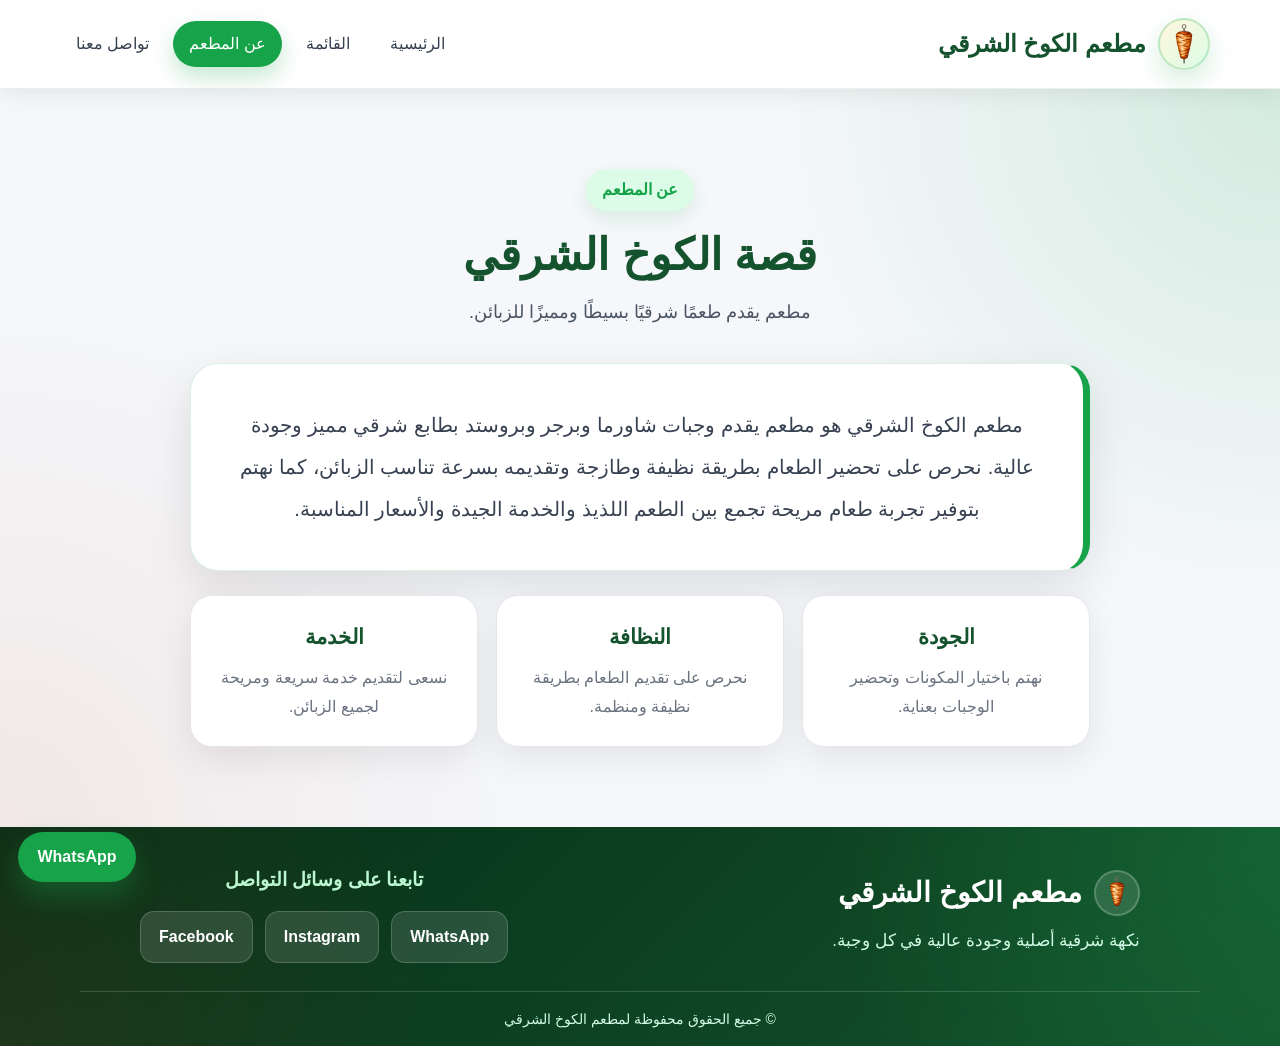
==== about.html @ ff2dcf0b "First website upload" ====
<!doctype html>

<html dir="rtl" lang="ar">
  <head>
    <meta charset="utf-8" />
    <meta content="width=device-width, initial-scale=1.0" name="viewport" />
    <title>عن مطعم الكوخ الشرقي</title>
    <link href="style.css" rel="stylesheet" />
    <meta
      content="تعرف على مطعم الكوخ الشرقي ورسالته في تقديم وجبات شرقية طازجة بجودة عالية."
      name="description"
    />
    <meta content="#14532d" name="theme-color" />
  </head>
  <body>
    <!-- ===================== الشريط العلوي الموحد ===================== -->
    <header>
      <a aria-label="الصفحة الرئيسية" class="logo-link" href="home.html">
        <img
          alt="سيخ شاورما"
          class="logo-icon"
          decoding="async"
          loading="lazy"
          src="images/shawarma-spit.png"
        />
        <span>مطعم الكوخ الشرقي</span>
      </a>
      <nav>
        <a href="index.html">الرئيسية</a>
        <a href="menu.html">القائمة</a>
        <a aria-current="page" class="active" href="about.html">عن المطعم</a>
        <a href="contact.html">تواصل معنا</a>
      </nav>
    </header>
    <main>
      <!-- ===================== صفحة عن المطعم ===================== -->
      <section class="page about-page">
        <div class="page-heading inner-heading">
          <span>عن المطعم</span>
          <h1 class="about-title">قصة الكوخ الشرقي</h1>
          <p>مطعم يقدم طعمًا شرقيًا بسيطًا ومميزًا للزبائن.</p>
        </div>
        <div class="about-card">
          <p>
            مطعم الكوخ الشرقي هو مطعم يقدم وجبات شاورما وبرجر وبروستد بطابع شرقي
            مميز وجودة عالية. نحرص على تحضير الطعام بطريقة نظيفة وطازجة وتقديمه
            بسرعة تناسب الزبائن، كما نهتم بتوفير تجربة طعام مريحة تجمع بين الطعم
            اللذيذ والخدمة الجيدة والأسعار المناسبة.
          </p>
        </div>
        <div class="about-grid">
          <div class="about-small-card">
            <h3>الجودة</h3>
            <p>نهتم باختيار المكونات وتحضير الوجبات بعناية.</p>
          </div>
          <div class="about-small-card">
            <h3>النظافة</h3>
            <p>نحرص على تقديم الطعام بطريقة نظيفة ومنظمة.</p>
          </div>
          <div class="about-small-card">
            <h3>الخدمة</h3>
            <p>نسعى لتقديم خدمة سريعة ومريحة لجميع الزبائن.</p>
          </div>
        </div>
      </section>
    </main>
    <!-- ===================== الفوتر الموحد لكل الصفحات ===================== -->
    <footer>
      <div class="footer-container">
        <div class="footer-brand">
          <a class="footer-logo" href="home.html">
            <img
              alt="سيخ شاورما"
              class="logo-icon"
              decoding="async"
              loading="lazy"
              src="images/shawarma-spit.png"
            />
            <span>مطعم الكوخ الشرقي</span>
          </a>
          <p>نكهة شرقية أصلية وجودة عالية في كل وجبة.</p>
        </div>
        <div class="footer-social">
          <h4>تابعنا على وسائل التواصل</h4>
          <div class="social">
            <a
              aria-label="WhatsApp"
              href="https://api.whatsapp.com/send?phone=%2B962799696229&amp;token=eyJhbGciOiJFUzI1NiIsInR5cCI6IkpXVCIsImtpZCI6IjEyNSJ9.[base64].-tZkPy79e-zSBq69HL6-VD-GM5MZKoyVChqWBKBk555P0IzhFs1aO6kCdRtckV6x85fm6EIGFcyt1Vrq4klTZw&amp;fbclid=IwY2xjawSBe0FleHRuA2FlbQIxMABicmlkETFieFEyWjlsdlI2eDVubnBoc3J0YwZhcHBfaWQQMjIyMDM5MTc4ODIwMDg5MgABHgQ_v9pskDPI_-1TUpGBvC1oSZFPZIWtSZx8lAF0JgI2yqnGxUwmHoY_lNgO_aem_ePdxpsRv1N-bumicLa9hvA"
              rel="noopener noreferrer"
              >WhatsApp</a
            >
            <a
              aria-label="Instagram"
              href="https://www.instagram.com/alkokh_alsharqi?igsh=M2NqMXM1cWpvYnBv"
              rel="noopener noreferrer"
              target="_blank"
            >
              Instagram
            </a>
            <a
              aria-label="Facebook"
              href="https://www.facebook.com/profile.php?id=100057581524350"
              rel="noopener noreferrer"
              >Facebook</a
            >
          </div>
        </div>
      </div>
      <div class="footer-bottom">
        <p>© جميع الحقوق محفوظة لمطعم الكوخ الشرقي</p>
      </div>
    </footer>
    <a
      aria-label="تواصل معنا عبر واتساب"
      class="floating-whatsapp"
      href="https://api.whatsapp.com/send?phone=962799696229"
      rel="noopener noreferrer"
      target="_blank"
      >WhatsApp</a
    ><button id="scrollTopBtn" class="scroll-top-btn">↑</button>

    <script src="main.js"></script>
  </body>
</html>
---- style.css ----
/* =========================================================
   1) الإعدادات العامة لكل الموقع
   ========================================================= */

:root {
    --green-dark: #052e16;
    --green-main: #14532d;
    --green: #16a34a;
    --green-hover: #22c55e;
    --green-light: #dcfce7;
    --orange: #c54822;
    --cream: #fff7dc;
    --text: #1f2937;
    --muted: #6b7280;
    --bg: #f5f7fa;
    --white: #ffffff;
    --border: #e5e7eb;
    --shadow: 0 16px 45px rgba(0, 0, 0, 0.10);
    --shadow-hover: 0 22px 55px rgba(0, 0, 0, 0.14);
    --radius: 24px;
    --container: 1120px;
    --section-space: clamp(42px, 6vw, 76px);
    --side-space: clamp(16px, 5vw, 60px);
}

* {
    box-sizing: border-box;
}

html {
    scroll-behavior: smooth;
    -webkit-text-size-adjust: 100%;
}

body {
    margin: 0;
    font-family: 'Segoe UI', Arial, sans-serif;
    background: var(--bg);
    color: var(--text);
    direction: rtl;
    min-height: 100vh;
    display: flex;
    flex-direction: column;
    overflow-x: hidden;
}

img,
iframe {
    max-width: 100%;
}

a {
    text-decoration: none;
}

main {
    flex: 1;
}

section {
    padding: var(--section-space) var(--side-space);
}

.container {
    width: min(100%, var(--container));
    margin: 0 auto;
}

/* =========================================================
   2) الشريط العلوي Header
   ========================================================= */

header {
    min-height: 78px;
    display: flex;
    justify-content: space-between;
    align-items: center;
    gap: 18px;
    padding: 12px var(--side-space);
    background: rgba(255, 255, 255, 0.94);
    backdrop-filter: blur(14px);
    box-shadow: 0 4px 22px rgba(0, 0, 0, 0.08);
    border-bottom: 1px solid rgba(20, 83, 45, 0.08);
    position: sticky;
    top: 0;
    z-index: 1000;
}

/* =========================================================
   3) اللوجو Logo
   ========================================================= */

.logo-link,
.footer-logo {
    display: flex;
    align-items: center;
    gap: 12px;
    color: var(--green-main);
    font-size: clamp(20px, 2vw, 24px);
    font-weight: 900;
    line-height: 1.3;
    transition: 0.3s;
    white-space: nowrap;
}

.logo-link {
    padding: 6px 10px;
    border-radius: 18px;
}

.logo-link:hover {
    background: rgba(22, 163, 74, 0.08);
    color: var(--orange);
}

.footer-logo:hover {
    color: var(--orange);
}

.logo-icon {
    width: clamp(42px, 5vw, 52px);
    height: clamp(42px, 5vw, 52px);
    object-fit: contain;
    border-radius: 50%;
    padding: 4px;
    background: linear-gradient(135deg, #fff7dc, #dcfce7);
    border: 2px solid rgba(22, 163, 74, 0.22);
    box-shadow: 0 10px 24px rgba(22, 163, 74, 0.18);
    flex-shrink: 0;
}

.footer-logo .logo-icon {
    width: 46px;
    height: 46px;
    background: rgba(255, 255, 255, 0.12);
    border-color: rgba(255, 255, 255, 0.20);
    box-shadow: none;
}

/* =========================================================
   4) روابط التنقل Navigation
   ========================================================= */

nav {
    display: flex;
    align-items: center;
    justify-content: flex-start;
    gap: 8px;
    flex-wrap: wrap;
}

nav a {
    color: #374151;
    padding: 10px 16px;
    border-radius: 999px;
    font-size: 16px;
    transition: 0.3s;
    white-space: nowrap;
}

nav a:hover,
nav a.active {
    color: white;
    background: var(--green);
    box-shadow: 0 10px 22px rgba(22, 163, 74, 0.25);
}

/* =========================================================
   5) عناوين الصفحات الداخلية
   ========================================================= */

.page-heading {
    text-align: center;
    padding: clamp(46px, 6vw, 70px) 20px 35px;
    background:
        radial-gradient(circle at top right, rgba(22, 163, 74, 0.12), transparent 30%),
        radial-gradient(circle at bottom left, rgba(197, 72, 34, 0.09), transparent 35%),
        var(--bg);
}

.page-heading span {
    display: inline-block;
    color: var(--green);
    background: var(--green-light);
    padding: 8px 16px;
    border-radius: 999px;
    font-weight: 900;
    margin-bottom: 14px;
    box-shadow: 0 8px 18px rgba(22, 163, 74, 0.12);
}

.page-heading h1 {
    font-size: clamp(30px, 5vw, 44px);
    color: var(--green-main);
    margin: 0 0 12px;
    line-height: 1.35;
    font-weight: 900;
}

.page-heading p {
    color: #4b5563;
    font-size: clamp(15px, 2vw, 18px);
    margin: 0 auto;
    line-height: 1.8;
    max-width: 760px;
}

.inner-heading {
    padding-top: 0;
    background: transparent;
}

/* =========================================================
   6) الصفحة الرئيسية Hero
   ========================================================= */

.hero {
    min-height: calc(100svh - 78px);
    padding: clamp(60px, 8vw, 96px) var(--side-space);
    display: grid;
    grid-template-columns: minmax(0, 1.25fr) minmax(280px, 0.75fr);
    align-items: center;
    gap: clamp(24px, 5vw, 48px);
    color: white;
    overflow: hidden;
    position: relative;
    background:
        linear-gradient(135deg, rgba(5, 46, 22, 0.96), rgba(20, 83, 45, 0.94)),
        radial-gradient(circle at top right, rgba(34, 197, 94, 0.45), transparent 34%),
        radial-gradient(circle at bottom left, rgba(197, 72, 34, 0.35), transparent 36%);
}

.hero::before {
    content: "";
    position: absolute;
    inset: 0;
    background: linear-gradient(45deg, transparent 48%, rgba(255, 255, 255, 0.05) 50%, transparent 52%);
    background-size: 70px 70px;
    opacity: 0.35;
}

.hero-content {
    position: relative;
    z-index: 2;
    max-width: 780px;
    animation: fadeUp 0.8s ease;
}

.hero-badge {
    display: inline-block;
    background: rgba(255, 255, 255, 0.14);
    color: #fef9c3;
    padding: 10px 18px;
    border-radius: 999px;
    font-size: clamp(14px, 2vw, 16px);
    margin-bottom: 20px;
    border: 1px solid rgba(255, 255, 255, 0.25);
}

.hero h1 {
    font-size: clamp(42px, 7vw, 66px);
    margin: 0 0 18px;
    line-height: 1.25;
}

.hero p {
    font-size: clamp(17px, 2.3vw, 22px);
    margin: 0 0 32px;
    opacity: 0.95;
    max-width: 720px;
    line-height: 1.9;
}

.hero-buttons {
    display: flex;
    gap: 14px;
    flex-wrap: wrap;
}

.main-btn,
.second-btn {
    display: inline-flex;
    align-items: center;
    justify-content: center;
    min-height: 48px;
    padding: 14px 30px;
    border-radius: 14px;
    font-size: 17px;
    font-weight: 900;
    transition: 0.3s;
    text-align: center;
}

.main-btn {
    background: var(--green);
    color: white;
    box-shadow: 0 14px 28px rgba(22, 163, 74, 0.35);
}

.main-btn:hover {
    background: var(--green-hover);
    transform: translateY(-3px);
}

.second-btn {
    background: white;
    color: var(--green-main);
}

.second-btn:hover {
    background: var(--cream);
    transform: translateY(-3px);
}

.hero-card {
    position: relative;
    z-index: 2;
    background: rgba(255, 255, 255, 0.12);
    border: 1px solid rgba(255, 255, 255, 0.22);
    border-radius: 30px;
    padding: clamp(24px, 4vw, 34px);
    text-align: center;
    backdrop-filter: blur(12px);
    box-shadow: 0 25px 55px rgba(0, 0, 0, 0.22);
    animation: fadeUp 1s ease;
}

.plate {
    width: clamp(138px, 18vw, 170px);
    height: clamp(138px, 18vw, 170px);
    margin: 0 auto 22px;
    border-radius: 50%;
    display: flex;
    align-items: center;
    justify-content: center;
    background: radial-gradient(circle, #fff7dc 0%, #ffffff 45%, #dcfce7 100%);
    box-shadow: inset 0 0 0 10px rgba(20, 83, 45, 0.12);
}

.plate img {
    width: 72%;
    height: 72%;
    object-fit: contain;
    filter: drop-shadow(0 12px 18px rgba(0, 0, 0, 0.18));
}

.hero-card h3 {
    font-size: clamp(21px, 3vw, 25px);
    margin: 0 0 10px;
}

.hero-card p {
    margin: 0;
    color: #d1fae5;
    font-size: 16px;
}

/* =========================================================
   7) قسم مميزات المطعم
   ========================================================= */

.features {
    padding: 55px var(--side-space);
    background: var(--bg);
    display: grid;
    grid-template-columns: repeat(3, minmax(0, 1fr));
    gap: 24px;
}

.feature-box {
    background: white;
    padding: 34px 24px;
    border-radius: var(--radius);
    text-align: center;
    box-shadow: var(--shadow);
    border: 1px solid var(--border);
    transition: 0.3s;
    position: relative;
    overflow: hidden;
}

.feature-box::before {
    content: "";
    position: absolute;
    top: 0;
    right: 0;
    width: 100%;
    height: 5px;
    background: linear-gradient(90deg, var(--green), var(--orange));
}

.feature-box:hover {
    transform: translateY(-7px);
    box-shadow: var(--shadow-hover);
}

.feature-icon {
    width: 58px;
    height: 58px;
    margin: 0 auto 14px;
    display: flex;
    align-items: center;
    justify-content: center;
    background: var(--green-light);
    border-radius: 18px;
    font-size: 28px;
}

.feature-box h3 {
    color: var(--green-main);
    font-size: 24px;
    margin: 0 0 12px;
}

.feature-box p {
    color: #4b5563;
    font-size: 16px;
    line-height: 1.8;
    margin: 0;
}

/* =========================================================
   8) قسم الدعوة CTA
   ========================================================= */

.cta-section {
    width: min(calc(100% - 32px), var(--container));
    margin: 0 auto 65px;
    padding: clamp(26px, 4vw, 36px) clamp(22px, 5vw, 45px);
    background: linear-gradient(135deg, var(--green-main), var(--green-dark));
    color: white;
    border-radius: 28px;
    display: flex;
    align-items: center;
    justify-content: space-between;
    gap: 24px;
    box-shadow: var(--shadow);
}

.cta-section h2 {
    margin: 0 0 8px;
    font-size: clamp(24px, 4vw, 30px);
}

.cta-section p {
    margin: 0;
    color: #d1fae5;
    line-height: 1.8;
}

/* =========================================================
   9) صفحة المنيو Menu Page
   ========================================================= */

.menu-page {
    padding: 35px var(--side-space) 65px;
}

.menu-container {
    max-width: 1050px;
    margin: 0 auto;
    display: flex;
    flex-direction: column;
    gap: 36px;
}

.menu-category {
    margin-bottom: 0;
}

.category-title {
    display: flex;
    align-items: center;
    gap: 12px;
    max-width: 1050px;
    margin: 0 auto 18px;
}

.category-title span {
    width: 46px;
    height: 46px;
    background: var(--green-light);
    display: flex;
    align-items: center;
    justify-content: center;
    border-radius: 16px;
    font-size: 24px;
    flex-shrink: 0;
}

.category-title h2 {
    color: var(--green-main);
    font-size: clamp(25px, 4vw, 30px);
    margin: 0;
    letter-spacing: 1px;
}

.item {
    display: grid;
    grid-template-columns: minmax(180px, 260px) minmax(0, 1fr);
    align-items: center;
    gap: 35px;
    background: white;
    padding: clamp(20px, 4vw, 28px);
    border-radius: var(--radius);
    box-shadow: var(--shadow);
    border: 1px solid var(--border);
    transition: 0.3s;
}

.item:hover {
    transform: translateY(-5px);
    box-shadow: var(--shadow-hover);
    border-color: rgba(22, 163, 74, 0.35);
}

/* =========================================================
   صور المنيو - معدلة حتى تعبي المربع الأخضر
   ========================================================= */

.image-box {
    width: 100%;
    max-width: 260px;
    height: 230px;
    border-radius: 22px;
    display: flex;
    align-items: center;
    justify-content: center;
    color: var(--green-main);
    font-weight: 900;
    box-shadow:
        inset 0 0 0 2px rgba(22, 163, 74, 0.18),
        0 10px 24px rgba(22, 163, 74, 0.10);
    overflow: hidden;
    text-align: center;
    padding: 0;
    border: 2px solid rgba(22, 163, 74, 0.18);
}

.shawarma-img {
    background: linear-gradient(135deg, #fff7dc, #dcfce7);
}

.burger-img {
    background: linear-gradient(135deg, #fee2e2, #fef9c3);
}

.broasted-img {
    background: linear-gradient(135deg, #ffedd5, #dcfce7);
}

.image-box img {
    width: 100%;
    height: 100%;
    object-fit: cover;
    display: block;
}

/* مهم: يخلي صورة الشاورما تعبي كامل المربع */
.shawarma-img img,
.burger-img img,
.broasted-img img {
    width: 100%;
    height: 100%;
    object-fit: cover;
    filter: none;
}

/* =========================================================
   النص والأسعار
   ========================================================= */

.text {
    width: 100%;
}

.price-row {
    display: flex;
    justify-content: space-between;
    align-items: center;
    gap: 16px;
    padding: 13px 0;
    border-bottom: 1px dashed #d1d5db;
}

.price-row:last-child {
    border-bottom: none;
}

.price-row p {
    color: #374151;
    font-size: 17px;
    line-height: 1.8;
    margin: 0;
}

.price-row span {
    min-width: 85px;
    text-align: center;
    color: var(--green);
    background: var(--green-light);
    border-radius: 999px;
    padding: 7px 12px;
    font-weight: 900;
    font-size: 16px;
}

/* =========================================================
   10) صفحة عن المطعم About Page
   ========================================================= */

.about-page {
    min-height: 620px;
    padding: 80px var(--side-space);
    display: flex;
    flex-direction: column;
    align-items: center;
    background:
        radial-gradient(circle at top right, rgba(22, 163, 74, 0.15), transparent 34%),
        radial-gradient(circle at bottom left, rgba(197, 72, 34, 0.09), transparent 36%),
        var(--bg);
}

.about-card {
    max-width: 900px;
    width: 100%;
    background: white;
    padding: clamp(26px, 5vw, 40px) clamp(20px, 6vw, 48px);
    border-radius: 28px;
    box-shadow: var(--shadow);
    border: 1px solid rgba(22, 163, 74, 0.15);
    border-right: 7px solid var(--green);
    text-align: center;
}

.about-card p {
    margin: 0;
    color: #374151;
    font-size: clamp(17px, 2.3vw, 20px);
    line-height: 2.1;
    font-weight: 500;
}

.about-grid {
    width: 100%;
    max-width: 900px;
    margin-top: 24px;
    display: grid;
    grid-template-columns: repeat(3, minmax(0, 1fr));
    gap: 18px;
}

.about-small-card {
    background: white;
    border-radius: 22px;
    padding: 24px 20px;
    text-align: center;
    box-shadow: 0 12px 35px rgba(0, 0, 0, 0.08);
    border: 1px solid var(--border);
}

.about-small-card h3 {
    color: var(--green-main);
    margin: 0 0 10px;
    font-size: 21px;
}

.about-small-card p {
    margin: 0;
    line-height: 1.8;
    color: var(--muted);
}

/* =========================================================
   11) صفحة تواصل معنا Contact Page
   ========================================================= */

.contact-page {
    position: relative;
    min-height: calc(100vh - 78px);
    padding: 70px var(--side-space) 75px;
    display: flex;
    align-items: center;
    justify-content: center;
    text-align: center;
    overflow: hidden;
    isolation: isolate;
    background-image: url("images/delivery.png");
    background-size: cover;
    background-position: center center;
    background-repeat: no-repeat;
}

.contact-page::before {
    content: "";
    position: absolute;
    inset: 0;
    background: rgba(255, 255, 255, 0.28);
    z-index: 0;
}

.contact-page::after {
    content: "";
    position: absolute;
    inset: 0;
    background:
        radial-gradient(circle at center, rgba(255, 255, 255, 0.42), transparent 45%),
        linear-gradient(to bottom, rgba(255, 255, 255, 0.08), rgba(255, 255, 255, 0.03));
    z-index: 0;
}

.contact-board {
    width: min(100%, 1180px);
    margin: 0 auto;
    position: relative;
    z-index: 1;
    padding: 0;
    background: transparent;
    box-shadow: none;
    border-radius: 0;
}

.contact-board .inner-heading {
    margin-bottom: 34px;
}

.contact-board .inner-heading span {
    background: rgba(220, 252, 231, 0.95);
}

.contact-board .inner-heading h1 {
    color: #052e16;
    text-shadow: 0 2px 8px rgba(255, 255, 255, 0.8);
}

.contact-board .inner-heading p {
    color: #1f2937;
    font-weight: 600;
    text-shadow: 0 2px 8px rgba(255, 255, 255, 0.8);
}

.contact-layout {
    width: 100%;
    max-width: 1080px;
    margin: 0 auto;
    display: grid;
    grid-template-columns: minmax(300px, 380px) minmax(0, 1fr);
    gap: 28px;
    align-items: stretch;
}

.contact-card {
    background: rgba(255, 255, 255, 0.90);
    padding: 30px 26px;
    border-radius: 28px;
    box-shadow: 0 14px 35px rgba(0, 0, 0, 0.14);
    border: 1px solid rgba(22, 163, 74, 0.20);
    position: relative;
    overflow: hidden;
    backdrop-filter: blur(5px);
}

.contact-card::before {
    content: "";
    position: absolute;
    top: 0;
    right: 0;
    width: 100%;
    height: 6px;
    background: linear-gradient(90deg, var(--green), var(--green-hover), var(--orange));
}

.contact-item {
    display: flex;
    align-items: center;
    gap: 16px;
    text-align: right;
    padding: 18px;
    margin-bottom: 16px;
    background: rgba(248, 250, 252, 0.95);
    border-radius: 18px;
    border: 1px solid var(--border);
    transition: 0.3s;
}

.contact-item:hover {
    transform: translateY(-3px);
    background: #f0fdf4;
    border-color: var(--green);
}

.contact-icon {
    width: 52px;
    height: 52px;
    background: var(--green-light);
    color: var(--green);
    border-radius: 50%;
    display: flex;
    align-items: center;
    justify-content: center;
    font-size: 26px;
    flex-shrink: 0;
    box-shadow: inset 0 0 0 1px rgba(22, 163, 74, 0.15);
}

.contact-text h3 {
    margin: 0 0 6px;
    font-size: 19px;
    color: var(--green);
}

.contact-text p {
    margin: 0;
    font-size: 17px;
    color: var(--text);
    line-height: 1.7;
}

.map-btn {
    display: block;
    width: 100%;
    margin-top: 12px;
    background: linear-gradient(135deg, var(--green), #15803d);
    color: white;
    padding: 14px 22px;
    border-radius: 14px;
    font-size: 16px;
    font-weight: 900;
    transition: 0.3s;
    box-shadow: 0 8px 18px rgba(22, 163, 74, 0.25);
    text-align: center;
}

.map-btn:hover {
    background: linear-gradient(135deg, #15803d, var(--green-main));
    transform: translateY(-3px);
}

.map-box {
    width: 100%;
    height: 100%;
    min-height: 420px;
    border-radius: 28px;
    overflow: hidden;
    box-shadow: 0 14px 35px rgba(0, 0, 0, 0.14);
    border: 6px solid white;
    background: white;
}

.map-box iframe {
    width: 100%;
    height: 100%;
    border: 0;
}

/* =========================================================
   12) الفوتر الموحد
   ========================================================= */

footer {
    background: linear-gradient(135deg, var(--green-dark), var(--green-main));
    color: white;
    margin-top: auto;
    padding: 0;
    position: relative;
    overflow: hidden;
}

footer::before {
    content: "";
    position: absolute;
    inset: 0;
    background:
        radial-gradient(circle at top right, rgba(34, 197, 94, 0.18), transparent 35%),
        radial-gradient(circle at bottom left, rgba(197, 72, 34, 0.12), transparent 35%);
    pointer-events: none;
}

.footer-container {
    width: min(100%, var(--container));
    margin: 0 auto;
    padding: 38px var(--side-space) 28px;
    display: flex;
    justify-content: space-between;
    align-items: center;
    gap: 40px;
    text-align: right;
    position: relative;
    z-index: 1;
}

.footer-brand {
    text-align: right;
    min-width: 0;
}

.footer-logo {
    color: white;
    font-size: clamp(23px, 3vw, 28px);
    margin-bottom: 10px;
    white-space: normal;
    width: fit-content;
}

.footer-brand p {
    margin: 10px 0 0;
    color: #d1fae5;
    font-size: 17px;
    line-height: 1.8;
}

.footer-social {
    text-align: center;
}

.footer-social h4 {
    font-size: 19px;
    margin: 0 0 16px;
    color: #bbf7d0;
    font-weight: 800;
}

.social {
    display: flex;
    gap: 12px;
    justify-content: center;
    flex-wrap: wrap;
}

.social a {
    min-width: 105px;
    background: rgba(255, 255, 255, 0.12);
    color: white;
    padding: 12px 18px;
    border-radius: 14px;
    transition: 0.3s;
    border: 1px solid rgba(255, 255, 255, 0.18);
    font-weight: 600;
    text-align: center;
    backdrop-filter: blur(8px);
}

.social a:hover {
    background: var(--green);
    transform: translateY(-3px);
    box-shadow: 0 12px 24px rgba(22, 163, 74, 0.25);
}

.footer-bottom {
    width: min(100%, var(--container));
    margin: 0 auto;
    padding: 16px 20px;
    border-top: 1px solid rgba(255, 255, 255, 0.16);
    text-align: center;
    position: relative;
    z-index: 1;
}

.footer-bottom p {
    margin: 0;
    font-size: 14px;
    color: #d1fae5;
}

/* =========================================================
   13) الحركة
   ========================================================= */

@keyframes fadeUp {
    from {
        opacity: 0;
        transform: translateY(25px);
    }

    to {
        opacity: 1;
        transform: translateY(0);
    }
}

/* =========================================================
   14) الشاشات الكبيرة جدًا
   ========================================================= */

@media (min-width: 1200px) {

    .hero,
    header {
        padding-left: max(60px, calc((100vw - 1180px) / 2));
        padding-right: max(60px, calc((100vw - 1180px) / 2));
    }
}

/* =========================================================
   15) التابلت والآيباد
   ========================================================= */

@media (max-width: 1100px) {
    header {
        align-items: center;
    }

    .hero {
        grid-template-columns: 1fr 0.85fr;
    }

    .contact-layout {
        grid-template-columns: 1fr;
    }

    .map-box {
        min-height: 360px;
    }
}

/* =========================================================
   16) التابلت الصغير والموبايل الأفقي
   ========================================================= */

@media (max-width: 900px) {
    header {
        flex-direction: column;
        justify-content: center;
        gap: 14px;
        padding-top: 16px;
        padding-bottom: 16px;
        position: sticky;
    }

    nav {
        justify-content: center;
        width: 100%;
    }

    nav a {
        font-size: 15px;
        padding: 9px 13px;
    }

    .hero {
        grid-template-columns: 1fr;
        text-align: center;
        padding-top: 70px;
        padding-bottom: 70px;
        min-height: auto;
    }

    .hero-content {
        margin: 0 auto;
    }

    .hero-buttons {
        justify-content: center;
    }

    .hero-card {
        width: min(100%, 380px);
        margin: 0 auto;
    }

    .features,
    .about-grid {
        grid-template-columns: 1fr;
        padding-left: 18px;
        padding-right: 18px;
    }

    .cta-section {
        flex-direction: column;
        text-align: center;
        margin-bottom: 45px;
    }

    .menu-page {
        padding-top: 30px;
        padding-bottom: 45px;
    }

    .category-title {
        justify-content: center;
    }

    .item {
        grid-template-columns: minmax(180px, 260px) minmax(0, 1fr);
        text-align: right;
    }

    .image-box {
        margin: 0;
        max-width: 260px;
        height: 230px;
    }

    .price-row {
        flex-direction: row;
        gap: 16px;
    }

    .about-page {
        padding-top: 55px;
        padding-bottom: 55px;
        min-height: auto;
    }

    .contact-page {
        min-height: auto;
        padding: 55px 18px;
        background-size: cover;
        background-position: center top;
    }

    .contact-page::before {
        background: rgba(255, 255, 255, 0.35);
    }

    .contact-layout {
        grid-template-columns: 1fr;
        max-width: 760px;
    }

    .map-box {
        min-height: 340px;
    }

    .footer-container {
        flex-direction: column;
        text-align: center;
        gap: 28px;
    }

    .footer-brand {
        text-align: center;
    }

    .footer-logo {
        justify-content: center;
        margin: 0 auto;
    }
}

/* =========================================================
   17) الهواتف
   ========================================================= */

@media (max-width: 700px) {
    body {
        font-size: 15px;
    }

    section {
        padding-left: 16px;
        padding-right: 16px;
    }

    header {
        position: static;
        padding: 14px;
    }

    .logo-link {
        width: 100%;
        justify-content: center;
        text-align: center;
        white-space: normal;
        padding: 4px 8px;
    }

    .logo-link span {
        font-size: 20px;
    }

    .logo-icon {
        width: 42px;
        height: 42px;
    }

    nav {
        display: grid;
        grid-template-columns: repeat(2, 1fr);
        gap: 8px;
        width: 100%;
    }

    nav a {
        text-align: center;
        padding: 10px 8px;
        background: #f8fafc;
        font-size: 14px;
        border-radius: 12px;
    }

    nav a:hover,
    nav a.active {
        background: var(--green);
        color: white;
    }

    .page-heading {
        padding: 40px 14px 28px;
    }

    .page-heading h1 {
        font-size: 30px;
    }

    .page-heading p {
        font-size: 15px;
    }

    .hero {
        padding: 55px 16px;
    }

    .hero h1 {
        font-size: 36px;
    }

    .hero p {
        font-size: 16px;
        line-height: 1.8;
    }

    .hero-buttons {
        flex-direction: column;
        width: 100%;
    }

    .main-btn,
    .second-btn {
        width: 100%;
        font-size: 16px;
    }

    .hero-card {
        padding: 22px 16px;
        border-radius: 22px;
    }

    .plate {
        width: 125px;
        height: 125px;
    }

    .features {
        padding: 35px 16px;
        gap: 18px;
    }

    .feature-box {
        padding: 26px 18px;
    }

    .menu-page {
        padding: 30px 16px 42px;
    }

    .category-title {
        justify-content: center;
    }

    .category-title h2 {
        font-size: 23px;
    }

    .item {
        padding: 18px;
        gap: 22px;
        border-radius: 20px;
    }

    .image-box {
        height: 240px;
        max-width: 100%;
        padding: 0;
    }

    .image-box img,
    .shawarma-img img,
    .burger-img img,
    .broasted-img img {
        width: 100%;
        height: 100%;
        object-fit: cover;
    }

    .price-row p {
        font-size: 16px;
    }

    .price-row span {
        font-size: 15px;
        min-width: 80px;
    }

    .about-page {
        padding: 45px 16px;
        min-height: auto;
    }

    .about-card {
        padding: 24px 18px;
        border-radius: 20px;
    }

    .about-card p {
        font-size: 16px;
        line-height: 2;
    }

    .about-small-card {
        padding: 22px 16px;
        border-radius: 18px;
    }

    .contact-page {
        padding: 40px 14px 48px;
        background-position: center top;
    }

    .contact-page::before {
        background: rgba(255, 255, 255, 0.45);
    }

    .contact-board .inner-heading {
        margin-bottom: 24px;
    }

    .contact-card {
        padding: 22px 16px;
        border-radius: 22px;
    }

    .contact-item {
        padding: 15px;
        gap: 12px;
        align-items: flex-start;
    }

    .contact-icon {
        width: 45px;
        height: 45px;
        font-size: 22px;
    }

    .map-box {
        min-height: 290px;
        border-radius: 20px;
        border-width: 4px;
    }

    .footer-container {
        padding: 32px 16px 24px;
    }

    .footer-logo {
        justify-content: center;
    }

    .footer-brand p {
        font-size: 14px;
    }

    .social {
        width: 100%;
        display: grid;
        grid-template-columns: 1fr;
        gap: 10px;
    }

    .social a {
        width: 100%;
        min-width: 0;
    }
}

/* =========================================================
   18) الهواتف الصغيرة جدًا
   ========================================================= */

@media (max-width: 420px) {

    .logo-link span,
    .footer-logo span {
        font-size: 18px;
    }

    .logo-icon {
        width: 38px;
        height: 38px;
    }

    nav {
        grid-template-columns: 1fr;
    }

    nav a {
        font-size: 14px;
    }

    .hero h1 {
        font-size: 31px;
    }

    .hero p {
        font-size: 15px;
    }

    .page-heading h1 {
        font-size: 27px;
    }

    .feature-box h3,
    .about-small-card h3 {
        font-size: 20px;
    }

    .category-title {
        flex-direction: column;
        text-align: center;
    }

    .image-box {
        height: 220px;
    }

    .contact-item {
        flex-direction: column;
        align-items: center;
        text-align: center;
    }

    .contact-text h3,
    .contact-text p {
        text-align: center;
    }

    .map-box {
        min-height: 250px;
    }

    .footer-bottom p {
        font-size: 12px;
    }
}

/* =========================================================
   19) الشاشات شديدة الصغر
   ========================================================= */

@media (max-width: 360px) {
    .hero h1 {
        font-size: 29px;
    }

    .page-heading h1 {
        font-size: 26px;
    }

    .social a {
        flex-basis: 100%;
    }
}

/* =========================================================
   20) إصلاح نهائي لتنسيق كروت المنيو والوجبات العائلية
   ========================================================= */

/* يخلي كل الأقسام، ومنها الوجبات العائلية، داخل نفس الكرت الأبيض */
.menu-category .item {
    display: grid;
    grid-template-columns: minmax(180px, 260px) minmax(0, 1fr);
    align-items: center;
    gap: 35px;
    background: var(--white);
    padding: clamp(20px, 4vw, 28px);
    border-radius: var(--radius);
    box-shadow: var(--shadow);
    border: 1px solid var(--border);
    text-align: right;
}

/* تأكيد خاص على قسم الوجبات العائلية */
.menu-category:nth-of-type(2) .item {
    background: var(--white);
    border-radius: var(--radius);
    box-shadow: var(--shadow);
    border: 1px solid var(--border);
}

.menu-category:nth-of-type(2) .image-box {
    margin: 0;
    max-width: 260px;
    height: 230px;
    padding: 0;
}

.menu-category:nth-of-type(2) .image-box img {
    width: 100%;
    height: 100%;
    object-fit: cover;
    display: block;
}

/* التابلت: يضل نفس تنسيق الكمبيوتر */
@media (min-width: 701px) and (max-width: 900px) {
    .menu-category .item {
        grid-template-columns: minmax(180px, 260px) minmax(0, 1fr);
        text-align: right;
    }

    .menu-category .image-box {
        margin: 0;
        max-width: 260px;
        height: 230px;
    }

    .menu-category .price-row {
        flex-direction: row;
        gap: 16px;
    }
}

/* الموبايل الحقيقي: صورة فوق والنص تحت داخل كرت أبيض */
@media (max-width: 700px) {

    .menu-category .item,
    .menu-category:nth-of-type(2) .item {
        grid-template-columns: 1fr;
        text-align: center;
        background: var(--white);
        padding: 18px;
        gap: 22px;
        border-radius: 20px;
        box-shadow: var(--shadow);
        border: 1px solid var(--border);
    }

    .menu-category .image-box,
    .menu-category:nth-of-type(2) .image-box {
        width: 100%;
        max-width: 100%;
        height: 240px;
        margin: 0 auto;
        padding: 0;
    }

    .menu-category .price-row {
        flex-direction: column;
        gap: 6px;
        text-align: center;
    }
}


/* =========================================================
   20) تحسينات نهائية للموقع - Professional Polish
   ========================================================= */

:focus-visible {
    outline: 3px solid rgba(22, 163, 74, 0.45);
    outline-offset: 4px;
}

::selection {
    background: var(--green);
    color: #fff;
}

body {
    line-height: 1.6;
}

/* روابط التنقل النشطة بشكل أوضح */
nav a.active,
nav a[aria-current="page"] {
    color: #fff;
    background: var(--green);
    box-shadow: 0 10px 22px rgba(22, 163, 74, 0.25);
}

/* تحسين كروت المنيو */
.menu-category {
    scroll-margin-top: 110px;
}

.item {
    overflow: hidden;
}

.image-box {
    position: relative;
    flex-shrink: 0;
    background-color: #eef8ee;
}

.image-box::after {
    content: "";
    position: absolute;
    inset: 0;
    pointer-events: none;
    box-shadow: inset 0 0 0 1px rgba(255, 255, 255, 0.35);
    border-radius: inherit;
}

.image-box img {
    display: block;
    width: 100%;
    height: 100%;
    object-fit: cover;
    transform: scale(1.01);
    transition: transform 0.35s ease;
}

.item:hover .image-box img {
    transform: scale(1.06);
}

/* لو في كرت بدون صورة */
.image-box:not(:has(img)) {
    min-height: 220px;
    background: linear-gradient(135deg, #fff7dc, #dcfce7);
}

/* تحسين القراءة داخل الأسعار */
.price-row p {
    text-align: right;
}

.price-row span {
    white-space: nowrap;
}

/* زر واتساب عائم */
.floating-whatsapp {
    position: fixed;
    left: 18px;
    bottom: 18px;
    z-index: 1200;
    display: inline-flex;
    align-items: center;
    justify-content: center;
    min-width: 118px;
    min-height: 48px;
    padding: 12px 18px;
    border-radius: 999px;
    background: #16a34a;
    color: #fff;
    font-weight: 900;
    box-shadow: 0 14px 28px rgba(22, 163, 74, 0.34);
    transition: 0.3s;
}

.floating-whatsapp:hover {
    background: #15803d;
    transform: translateY(-3px);
}

/* التابلت: خلي كروت المنيو مثل الكمبيوتر وما تنكسر بدري */
@media (max-width: 900px) and (min-width: 701px) {
    .item {
        grid-template-columns: minmax(190px, 280px) minmax(0, 1fr);
        text-align: right;
        align-items: center;
    }

    .image-box {
        margin: 0;
        max-width: 280px;
        height: 230px;
    }

    .price-row {
        flex-direction: row;
        gap: 16px;
    }

    .category-title {
        justify-content: flex-start;
    }
}

/* الموبايل: كرت واضح، صورة كاملة، أسعار مرتبة */
@media (max-width: 700px) {
    header {
        border-radius: 0 0 22px 22px;
    }

    .menu-container {
        gap: 30px;
    }

    .item {
        grid-template-columns: 1fr;
        text-align: center;
        padding: 16px;
        gap: 18px;
        border-radius: 22px;
    }

    .image-box {
        width: 100%;
        max-width: 100%;
        height: 235px;
        margin: 0 auto;
        border-radius: 18px;
    }

    .price-row {
        flex-direction: row;
        align-items: center;
        text-align: right;
        gap: 10px;
        padding: 12px 0;
    }

    .price-row p {
        flex: 1;
        font-size: 15.5px;
        line-height: 1.7;
    }

    .price-row span {
        min-width: 76px;
        font-size: 14px;
        padding: 6px 10px;
    }

    .floating-whatsapp {
        left: 12px;
        bottom: 12px;
        min-width: 104px;
        min-height: 44px;
        padding: 10px 14px;
        font-size: 14px;
    }
}

@media (max-width: 420px) {
    .image-box {
        height: 210px;
    }

    .price-row {
        gap: 8px;
    }

    .price-row p {
        font-size: 15px;
    }

    .price-row span {
        min-width: 70px;
        font-size: 13.5px;
    }
}

@media (prefers-reduced-motion: reduce) {

    *,
    *::before,
    *::after {
        animation-duration: 0.001ms !important;
        animation-iteration-count: 1 !important;
        transition-duration: 0.001ms !important;
        scroll-behavior: auto !important;
    }
}


.scroll-top-btn {
    position: fixed;
    left: 140px;
    bottom: 20px;
    width: 50px;
    height: 50px;
    border: none;
    border-radius: 50%;
    background: #16a34a;
    color: #fff;
    font-size: 26px;
    font-weight: bold;
    cursor: pointer;
    z-index: 99999;
    display: none;
    box-shadow: 0 8px 20px rgba(0, 0, 0, .25);
}

.scroll-top-btn.show {
    display: block;
}
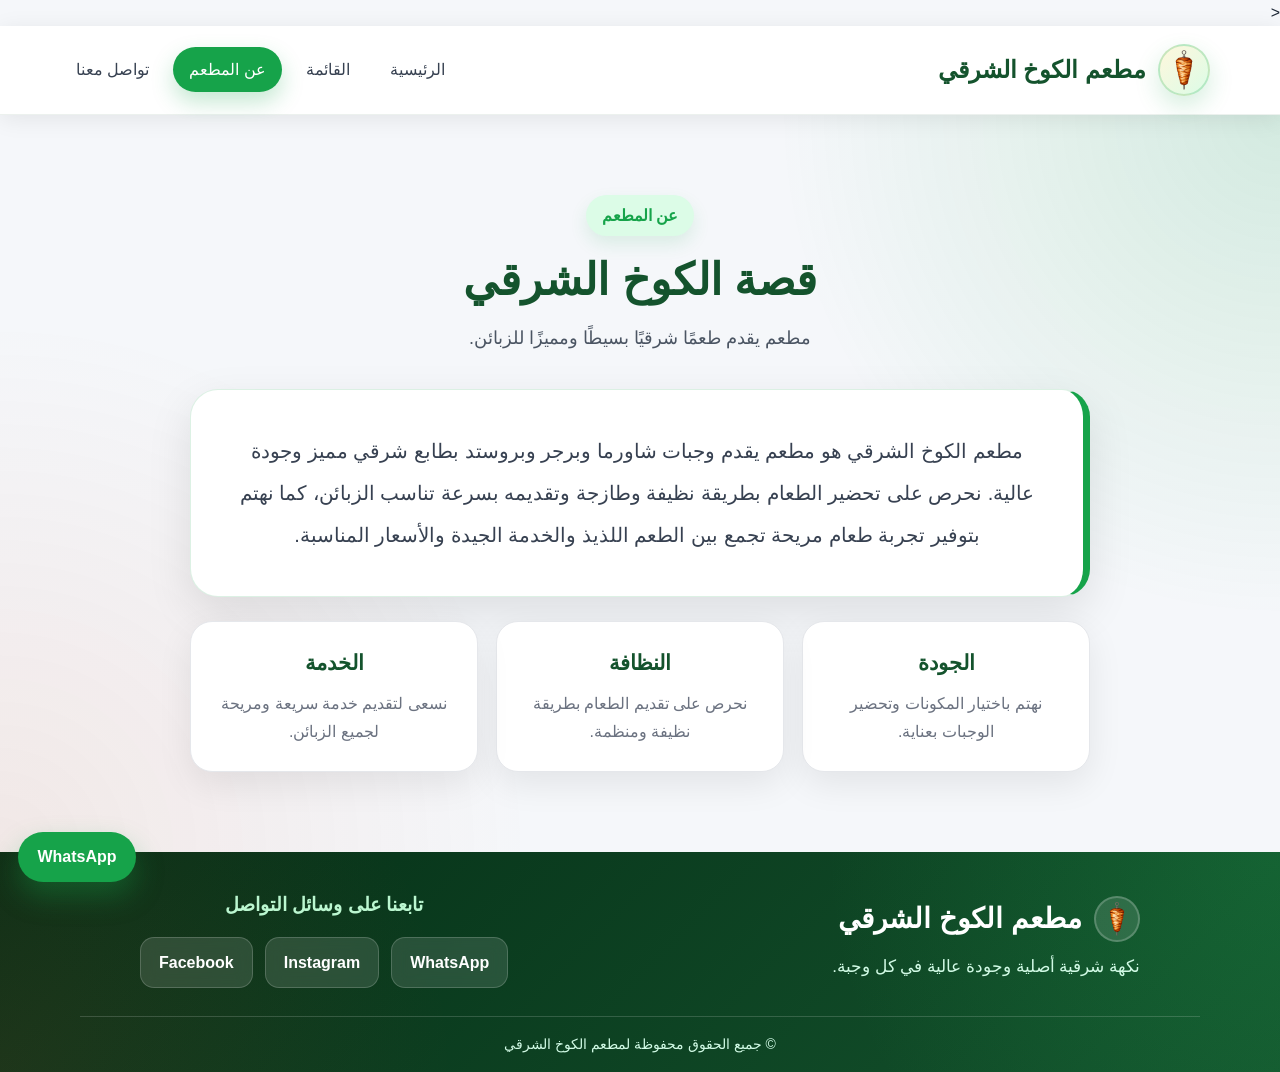
==== commit 093aa821: "Update about.html" ====
--- a/about.html
+++ b/about.html
@@ -1,21 +1,30 @@
 <!doctype html>
 
 <html dir="rtl" lang="ar">
-  <head>
-    <meta charset="utf-8" />
-    <meta content="width=device-width, initial-scale=1.0" name="viewport" />
-    <title>عن مطعم الكوخ الشرقي</title>
-    <link href="style.css" rel="stylesheet" />
-    <meta
-      content="تعرف على مطعم الكوخ الشرقي ورسالته في تقديم وجبات شرقية طازجة بجودة عالية."
-      name="description"
-    />
-    <meta content="#14532d" name="theme-color" />
-  </head>
+  <<head>
+  <meta charset="utf-8" />
+  <meta content="width=device-width, initial-scale=1.0" name="viewport" />
+
+  <title>عن مطعم الكوخ الشرقي | شاورما وبرجر وبروستد في عمان</title>
+
+  <meta
+    name="description"
+    content="تعرف على مطعم الكوخ الشرقي في عمان، مطعم يقدم الشاورما والبرجر والبروستد والوجبات الشرقية بجودة عالية وخدمة سريعة."
+  />
+
+  <meta
+    name="keywords"
+    content="عن مطعم الكوخ الشرقي, مطعم الكوخ الشرقي, الكوخ الشرقي عمان, شاورما عمان, برجر عمان, بروستد عمان"
+  />
+
+  <meta content="#14532d" name="theme-color" />
+
+  <link href="style.css" rel="stylesheet" />
+</head>
   <body>
     <!-- ===================== الشريط العلوي الموحد ===================== -->
     <header>
-      <a aria-label="الصفحة الرئيسية" class="logo-link" href="home.html">
+      <a aria-label="الصفحة الرئيسية" class="logo-link" href="index.html">
         <img
           alt="سيخ شاورما"
           class="logo-icon"
@@ -68,7 +77,7 @@
     <footer>
       <div class="footer-container">
         <div class="footer-brand">
-          <a class="footer-logo" href="home.html">
+          <a class="footer-logo" href="index.html">
             <img
               alt="سيخ شاورما"
               class="logo-icon"
